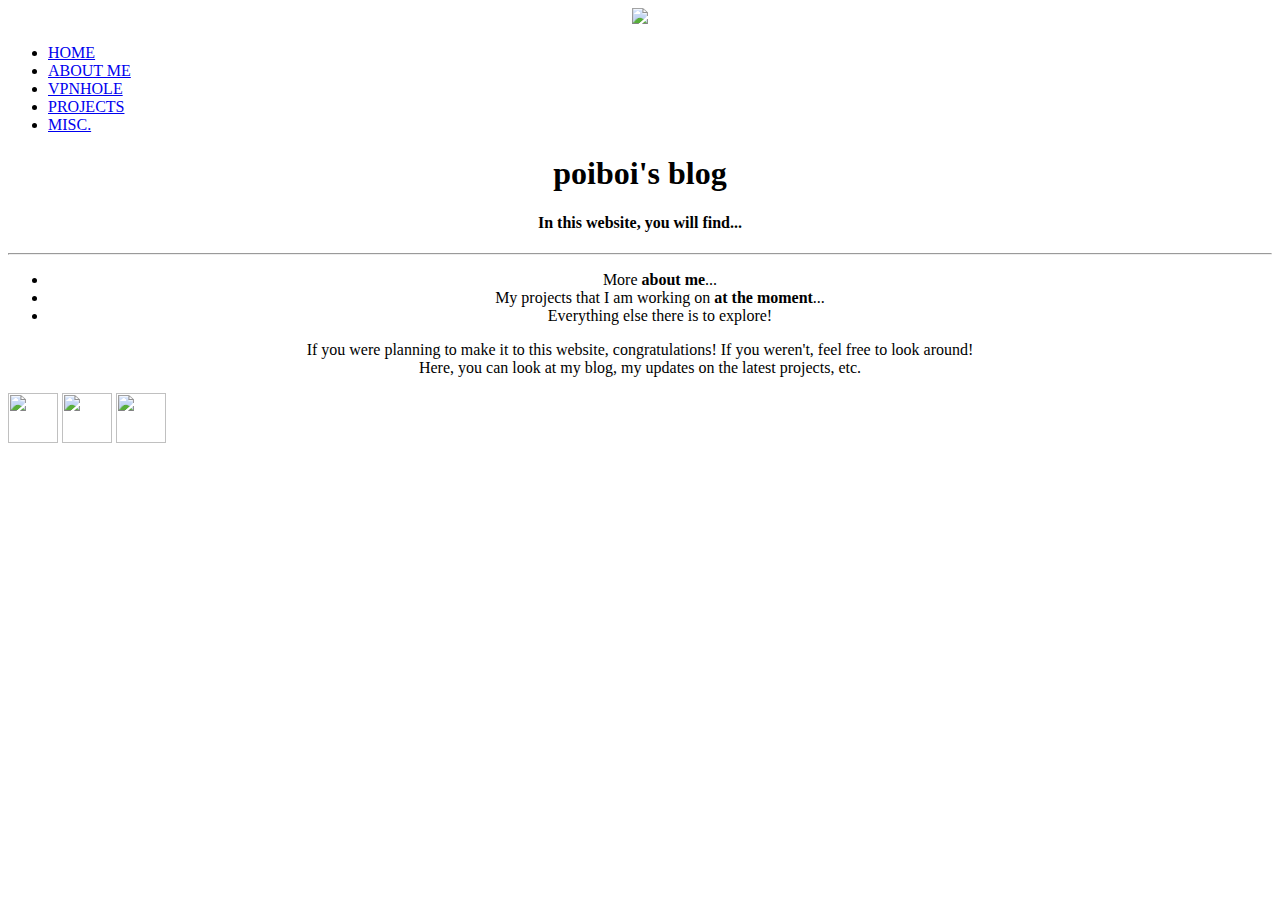
==== index.html @ 3abe9935 "Add files via upload" ====
<!DOCTYPE html>
<html>
  <head>
      <meta charset="UTF-8">
      <title>poiboi's blog</title>
      <link rel="stylesheet" href="css/global.css">
      <link rel="stylesheet" href="css/media-queries.css">
      <meta name="viewport" content="width=device-width">
      <link href="https://fonts.googleapis.com/css?family=Montserrat:400i" rel="stylesheet">
      <link href="https://fonts.googleapis.com/css?family=Thasadith" rel="stylesheet">
      <link href="https://fonts.googleapis.com/css?family=Ubuntu+Condensed" rel="stylesheet">
      <link href="https://fonts.googleapis.com/css?family=Oswald" rel="stylesheet">
  </head>
  <body>
    <div class="container">
      <header>
        <div>
          <span class="logo-content">
            <div align="center">
              <a href="#" class="main-logo">
                <img src="Images\bear.png">
              </a>
            </div>
              <nav>
                <div id="mainnav">
                  <ul>
                    <li><a href="index" class="nav-link">HOME</a></li>
                    <li><a href="about-me.html" class="nav-link">ABOUT ME</a></li>
                    <li><a href="vpnhole.html" class="nav-link">VPNHOLE</a></li>
                    <li><a href="projects.html" class="nav-link">PROJECTS</a></li>
                    <li><a href="misc.html" class="nav-link">MISC.</a></li>
                  </ul>
                </div>
              </nav>
            <!-- <span class="page-title">Blog</span> -->
          </span>
        </div>
      </header>
      <section>
        <div class="content" align="center">
          <h1>poiboi's blog</h1>
          <h4><b>In this website, you will find...</b></h4>
          <hr>
          <ul class="keypoints">
            <li>More <strong>about me</strong>...</li>
            <li>My projects that I am working on <strong>at the moment</strong>...</li>
            <li>Everything else there is to explore!</li>
          </ul>
          <!-- <ol> </ol> -->
          <p>
            If you were planning to make it to this website, congratulations! If you weren't, feel free to look around!
            <br>
            Here, you can look at my blog, my updates on the latest projects, etc.
          </p>
        </div>
          <footer>
            <span>
              <a class="discord-icon" target="blank_" href="https://goo.gl/mqGY5r"><img src="Images/discord.png" height="50" width="50"></a>
              <a class="youtube-icon" target="blank_" href="https://www.youtube.com/channel/UC0MkjxVMXbcovLzBOd8cS3A"><img src="Images/youtube.png" height="50" width="50"></a>
              <a class="tor-icon" target="blank_" href="http://qxfntxha7akxtdb4sauiajlyikeotvzcedrmqahlbenyabuuzl2r2byd.onion/"><img src="Images/orbot.png" height="50" width="50"></a>
            </span>
          </footer>
      </section>
    </div>
  </body>
</html>

<!-- Resources for additional help:
    https://www.w3schools.com/html/
    https://html.com/tags/-->
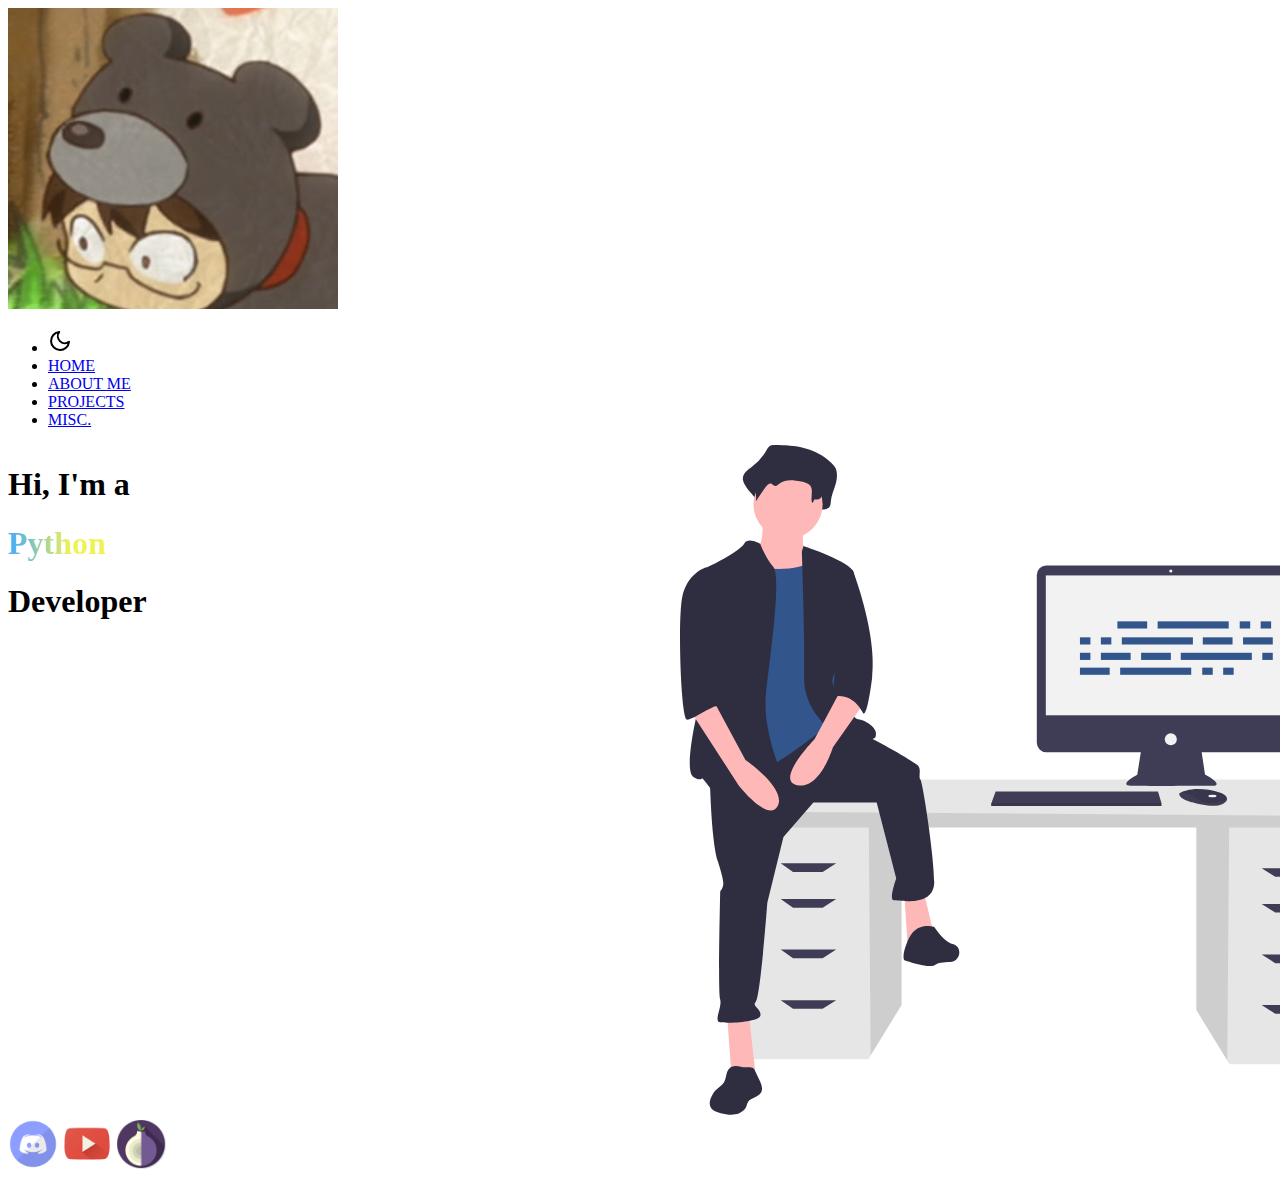
==== commit 02151756: "rework" ====
--- a/index.html
+++ b/index.html
@@ -1,70 +1,163 @@
 <!DOCTYPE html>
-<html>
-  <head>
-      <meta charset="UTF-8">
-      <title>poiboi's blog</title>
-      <link rel="stylesheet" href="css/global.css">
-      <link rel="stylesheet" href="css/media-queries.css">
-      <meta name="viewport" content="width=device-width">
-      <link href="https://fonts.googleapis.com/css?family=Montserrat:400i" rel="stylesheet">
-      <link href="https://fonts.googleapis.com/css?family=Thasadith" rel="stylesheet">
-      <link href="https://fonts.googleapis.com/css?family=Ubuntu+Condensed" rel="stylesheet">
-      <link href="https://fonts.googleapis.com/css?family=Oswald" rel="stylesheet">
-  </head>
-  <body>
-    <div class="container">
-      <header>
-        <div>
-          <span class="logo-content">
-            <div align="center">
-              <a href="#" class="main-logo">
-                <img src="Images\bear.png">
-              </a>
-            </div>
-              <nav>
-                <div id="mainnav">
-                  <ul>
-                    <li><a href="index" class="nav-link">HOME</a></li>
-                    <li><a href="about-me.html" class="nav-link">ABOUT ME</a></li>
-                    <li><a href="vpnhole.html" class="nav-link">VPNHOLE</a></li>
-                    <li><a href="projects.html" class="nav-link">PROJECTS</a></li>
-                    <li><a href="misc.html" class="nav-link">MISC.</a></li>
-                  </ul>
+<html lang="en">
+    <head>
+        <meta charset="UTF-8">
+        <title>poiboi's blog</title>
+        <link rel="stylesheet" href=".css/global.css">
+        <link rel="stylesheet" href="css/media-queries.css">
+        <meta name="viewport" content="width=device-width">
+        <meta name="author" content="poiboi">
+        <meta name="description" content="poiboi is a backend, excelling in Python and knowledgable in HTML.">
+        <meta name="keywords" content="developer,poiboi,backend,python,frontend,html,java,css,ai,github,coder,programmer,computer,cs,science">
+        <!-- <meta http-equiv="refresh" content="1"> -->
+        <link rel="preconnect" href="https://fonts.googleapis.com"> <!--preload for fast loading times-->
+        <link rel="preconnect" href="https://fonts.gstatic.com" crossorigin> 
+        <link href="https://fonts.googleapis.com/css?family=Thasadith" rel="stylesheet">
+        <link href="https://fonts.googleapis.com/css2?family=Raleway:wght@700&display=swap" rel="stylesheet"> 
+        <link href="https://fonts.googleapis.com/css?family=Oswald" rel="stylesheet">
+        <script src="https://code.jquery.com/jquery-3.6.1.min.js"></script>
+        <style>
+          section, #maintitle {
+            display: flex;
+          }
+          #programmerimg {
+
+            flex-basis: 80%;
+            margin: 0 8% 0 75%;
+          }
+          .pylng {
+            display: block;
+            font-family: inherit;
+
+            background: linear-gradient(90deg, rgba(65,171,255,1) 0%, rgba(240,242,83,1) 45%, rgba(240,242,83,1) 100%);    background-clip: text;
+            -webkit-background-clip: text;
+            -webkit-text-fill-color: transparent;
+          }
+        </style>
+    </head>
+    <body>
+        <div class="container">
+            <header>
+                <nav id="mainnav">
+                    <span class="logo-content">
+                        <a class="main-logo">
+                            <img src="Images/bear.png">
+                        </a>
+                    </span>
+                    <ul>
+                        <li>
+                            <div id="themechange">
+                                <svg id="darkchange" xmlns="http://www.w3.org/2000/svg" width="24" height="24" viewBox="0 0 24 24" fill="none" stroke="currentColor" stroke-width="2" stroke-linecap="round" stroke-linejoin="round" class="feather feather-moon">
+                                    <path d="M21 12.79A9 9 0 1 1 11.21 3 7 7 0 0 0 21 12.79z"></path>
+                                </svg>
+                                <svg id="lightchange" style="display: none;" xmlns="http://www.w3.org/2000/svg" width="24" height="24" viewBox="0 0 512 512">
+                                    <!--! Font Awesome Pro 6.2.0 by @fontawesome - https://fontawesome.com License - https://fontawesome.com/license (Commercial License) Copyright 2022 Fonticons, Inc. -->
+                                    <path d="M505.2 324.8l-47.73-68.78l47.75-68.81c7.359-10.62 8.797-24.12 3.844-36.06c-4.969-11.94-15.52-20.44-28.22-22.72l-82.39-14.88l-14.89-82.41c-2.281-12.72-10.76-23.25-22.69-28.22c-11.97-4.936-25.42-3.498-36.12 3.844L256 54.49L187.2 6.709C176.5-.6016 163.1-2.039 151.1 2.896c-11.92 4.971-20.4 15.5-22.7 28.19l-14.89 82.44L31.15 128.4C18.42 130.7 7.854 139.2 2.9 151.2C-2.051 163.1-.5996 176.6 6.775 187.2l47.73 68.78l-47.75 68.81c-7.359 10.62-8.795 24.12-3.844 36.06c4.969 11.94 15.52 20.44 28.22 22.72l82.39 14.88l14.89 82.41c2.297 12.72 10.78 23.25 22.7 28.22c11.95 4.906 25.44 3.531 36.09-3.844L256 457.5l68.83 47.78C331.3 509.7 338.8 512 346.3 512c4.906 0 9.859-.9687 14.56-2.906c11.92-4.969 20.4-15.5 22.7-28.19l14.89-82.44l82.37-14.88c12.73-2.281 23.3-10.78 28.25-22.75C514.1 348.9 512.6 335.4 505.2 324.8zM456.8 339.2l-99.61 18l-18 99.63L256 399.1L172.8 456.8l-18-99.63l-99.61-18L112.9 255.1L55.23 172.8l99.61-18l18-99.63L256 112.9l83.15-57.75l18.02 99.66l99.61 18L399.1 255.1L456.8 339.2zM256 143.1c-61.85 0-111.1 50.14-111.1 111.1c0 61.85 50.15 111.1 111.1 111.1s111.1-50.14 111.1-111.1C367.1 194.1 317.8 143.1 256 143.1zM256 319.1c-35.28 0-63.99-28.71-63.99-63.99S220.7 192 256 192s63.99 28.71 63.99 63.1S291.3 319.1 256 319.1z" />
+                                </svg>
+                            </div>
+                        </li>
+                        <li><a href="/" class="nav-link">HOME</a></li>
+                        <li><a href="about" class="nav-link">ABOUT ME</a></li>
+                        <li><a href="#" class="nav-link">PROJECTS</a></li>
+                        <li><a href="misc" class="nav-link">MISC.</a></li>
+                    </ul>
+                </nav>
+            </header>
+            <section>
+                <div class="maincontent">
+                  <h1 id="maintitle">Hi, I'm a</h1>
+                  <h1 class="pylng">Python</span>
+                  <h1 id="maintitle">Developer</h1>
+                  <br>
+                  <br>
+                  <br>
                 </div>
-              </nav>
-            <!-- <span class="page-title">Blog</span> -->
-          </span>
+                <div>
+                  <svg id="programmerimg" xmlns="http://www.w3.org/2000/svg" width="711.1879" height="669.68268" viewBox="0 0 711.1879 669.68268" xmlns:xlink="http://www.w3.org/1999/xlink">
+                    <title>computerprogrammer</title>
+                    <polygon points="516.326 380.018 516.326 565.013 547.27 615.443 549.625 619.279 671.722 619.279 674.189 380.018 516.326 380.018" fill="#e6e6e6" />
+                    <polygon points="516.326 380.018 516.326 565.013 547.27 615.443 549.169 380.018 516.326 380.018" opacity="0.1" />
+                    <polygon points="221.566 375.084 221.566 560.08 190.622 610.51 188.267 614.345 66.17 614.345 63.703 375.084 221.566 375.084" fill="#e6e6e6" />
+                    <polygon points="221.566 375.084 221.566 560.08 190.622 610.51 188.723 375.084 221.566 375.084" opacity="0.1" />
+                    <polygon points="711.188 371.385 711.188 382.484 47.67 382.484 47.67 366.451 109.335 334.385 656.923 334.385 711.188 371.385" fill="#e6e6e6" />
+                    <polygon points="711.188 371.385 711.188 382.484 47.67 382.484 47.67 366.451 711.188 371.385" opacity="0.1" />
+                    <polygon points="142.635 426.883 113.035 426.883 100.702 418.25 156.201 418.25 142.635 426.883" fill="#3f3d56" />
+                    <polygon points="142.635 462.649 113.035 462.649 100.702 454.016 156.201 454.016 142.635 462.649" fill="#3f3d56" />
+                    <polygon points="142.635 513.215 113.035 513.215 100.702 504.581 156.201 504.581 142.635 513.215" fill="#3f3d56" />
+                    <polygon points="142.635 563.78 113.035 563.78 100.702 555.147 156.201 555.147 142.635 563.78" fill="#3f3d56" />
+                    <polygon points="595.257 431.816 624.857 431.816 637.19 423.183 581.691 423.183 595.257 431.816" fill="#3f3d56" />
+                    <polygon points="595.257 467.582 624.857 467.582 637.19 458.949 581.691 458.949 595.257 467.582" fill="#3f3d56" />
+                    <polygon points="595.257 518.148 624.857 518.148 637.19 509.515 581.691 509.515 595.257 518.148" fill="#3f3d56" />
+                    <polygon points="595.257 568.713 624.857 568.713 637.19 560.08 581.691 560.08 595.257 568.713" fill="#3f3d56" />
+                    <path d="M859.81989,235.61493H610.63446a9.4227,9.4227,0,0,0-9.42389,9.42389V412.89655a9.4227,9.4227,0,0,0,9.42389,9.42388h94.5929l-3.54389,22.62623s-20.25281,10.75927-6.01251,11.07574,81.32764,0,81.32764,0,12.97448,0-7.59479-11.39221l-3.33362-22.30976h93.7497a9.42266,9.42266,0,0,0,9.42388-9.42388V245.03882A9.42266,9.42266,0,0,0,859.81989,235.61493Z" transform="translate(-244.40605 -115.15866)" fill="#3f3d56" />
+                    <rect x="365.82336" y="130.42445" width="249.99557" height="139.87094" fill="#f2f2f2" />
+                    <circle cx="490.82114" cy="125.99415" r="1.58225" fill="#f2f2f2" />
+                    <circle cx="490.82114" cy="294.34559" r="6.01255" fill="#f2f2f2" />
+                    <polygon points="481.452 357.952 481.452 361.117 311.202 361.117 311.202 358.585 311.436 357.952 315.632 346.56 477.971 346.56 481.452 357.952" fill="#3f3d56" />
+                    <path d="M791.37558,470.01266c-.31011,1.3259-1.481,2.72467-4.1265,4.04741-9.4935,4.74675-28.797-1.2658-28.797-1.2658s-14.87315-2.53161-14.87315-9.17706a11.86592,11.86592,0,0,1,1.30377-.77528c3.99133-2.11163,17.2253-7.32222,40.69051.22062a9.78618,9.78618,0,0,1,4.46035,2.923A4.667,4.667,0,0,1,791.37558,470.01266Z" transform="translate(-244.40605 -115.15866)" fill="#3f3d56" />
+                    <path d="M791.37558,470.01266c-11.62,4.45247-21.97744,4.78472-32.607-2.59805a23.34328,23.34328,0,0,0-13.88583-4.57268c3.99133-2.11163,17.2253-7.32222,40.69051.22062a9.78618,9.78618,0,0,1,4.46035,2.923A4.667,4.667,0,0,1,791.37558,470.01266Z" transform="translate(-244.40605 -115.15866)" opacity="0.1" />
+                    <ellipse cx="532.40017" cy="350.99016" rx="4.11385" ry="1.2658" fill="#f2f2f2" />
+                    <polygon points="481.452 357.952 481.452 361.117 311.202 361.117 311.202 358.585 311.436 357.952 481.452 357.952" opacity="0.1" />
+                    <path d="M339.06751,115.15881a8.55394,8.55394,0,0,0-4.96126,1.1083c-1.476,1.0108-2.40629,2.78162-3.35588,4.42947a52.98576,52.98576,0,0,1-14.43428,16.30464c-4.28894,3.142-9.74169,7.05966-9.00789,12.85269a17.37163,17.37163,0,0,0,2.09058,5.4255c3.9566,7.987,14.75357,14.15926,13.69156,23.27309,3.931-6.58092-1.327-9.835,2.604-16.41586,1.87205-3.134,5.12412-6.67168,7.95054-4.70353.94637.659,1.56777,1.84095,2.55314,2.41917,2.35122,1.37972,4.85259-1.258,6.93387-3.12633,7.17685-6.44263,17.383-4.7548,26.31387-2.74743,4.21624.94767,8.8473,2.191,11.33971,6.2207,3.277,5.29821-3.11344,11.02034-4.72807,17.01049a3.264,3.264,0,0,0,3.50293,4.06214c2.67975-.26434,5.8542-.481,6.01278-1.65694,3.37154.12,7.50269-.26181,8.94728-3.7725a14.76216,14.76216,0,0,0,.69252-4.29319c.5302-5.89718,3.0331-11.27719,4.69119-16.88993s2.37906-12.1905-.41909-17.1668a19.86362,19.86362,0,0,0-3.666-4.45557C379.94,117.67017,359.06259,115.136,339.06751,115.15881Z" transform="translate(-244.40605 -115.15866)" fill="#2f2e41" />
+                    <path d="M326.54375,190.06386s3.4534,28.7784-9.20909,31.08068,11.51136,41.4409,11.51136,41.4409l57.55681,6.90682-13.81364-46.04545s-9.20909-3.45341-3.4534-26.47613S326.54375,190.06386,326.54375,190.06386Z" transform="translate(-244.40605 -115.15866)" fill="#ffb8b8" />
+                    <polygon points="47.028 569.318 51.633 632.631 75.806 632.631 68.9 569.318 47.028 569.318" fill="#ffb8b8" />
+                    <polygon points="224.303 449.6 227.756 502.552 254.233 491.041 243.872 447.298 224.303 449.6" fill="#ffb8b8" />
+                    <path d="M274.16705,442.73826s1.15113,66.7659,8.058,88.63749,5.75568,23.02272,4.60455,26.47613-2.30228,1.15114-2.30228,6.90682-2.30227,96.69544,0,104.7534-6.90681,21.87159,0,23.02272,39.13863,0,40.28977-6.90682-9.20909-9.20909-4.60454-13.81363,11.51136-98.99772,11.51136-98.99772l16.11591-65.61476,29.92954-34.53409H441.0818l19.56932,75.975s-8.058,21.87159-2.30228,21.87159,40.28977,6.90682,40.28977-18.41818S487.12725,451.94735,484.825,449.64508s1.15113-10.36023-2.30228-13.81364-43.74317-27.62727-58.70794-32.23181S387.857,393.51476,387.857,393.51476Z" transform="translate(-244.40605 -115.15866)" fill="#2f2e41" />
+                    <path d="M498.63861,596.99051s-17.267-5.75568-25.325,11.51137-4.60454,21.87159-4.60454,21.87159,26.47613,9.20909,31.08068,4.60454c2.00333-2.00334,8.36471-2.69926,14.91273-2.84621,9.97289-.22381,12.62625-14.33323,3.20748-17.61885q-.42145-.147-.85317-.25539C507.8477,611.95529,498.63861,596.99051,498.63861,596.99051Z" transform="translate(-244.40605 -115.15866)" fill="#2f2e41" />
+                    <circle cx="108.03826" cy="59.36486" r="34.53409" fill="#ffb8b8" />
+                    <path d="M307.55,235.53374s56.40567,11.51136,70.21931-6.90682,19.56931,51.80113,19.56931,51.80113l6.90682,73.67272-10.36023,40.28977s-54.1034,43.74318-71.37044,47.19658-43.74318,5.75569-43.74318,5.75569,8.058-127.77613,8.058-130.0784S307.55,235.53374,307.55,235.53374Z" transform="translate(-244.40605 -115.15866)" fill="#32558c" />
+                    <path d="M324.70433,213.94456s-12.54979-7.18923-16.0032-.28241S273.01591,237.836,269.5625,237.836s6.90682,95.54431,2.30227,107.05567S245.38864,440.436,258.05114,447.34281s3.45341-6.90682,16.11591,10.36022,74.82385,17.267,78.27726,10.36023-27.62727-58.708-21.87159-107.05567,14.96477-115.11362,6.90682-124.32271S324.70433,213.94456,324.70433,213.94456Z" transform="translate(-244.40605 -115.15866)" fill="#2f2e41" />
+                    <path d="M366.258,221.7201l1.60341-5.518s47.89544,15.87824,50.19772,26.23847,1.15113,82.88181-6.90682,88.63749-19.56932,14.96477-11.51136,28.7784,17.267,28.77841,24.17386,29.92954,19.56931,9.20909,16.1159,17.267-44.89431-6.90682-44.89431-6.90682-27.62727-20.72045-26.47613-52.95227S366.258,221.7201,366.258,221.7201Z" transform="translate(-244.40605 -115.15866)" fill="#2f2e41" />
+                    <path d="M406.54771,357.55418l-27.62727,51.80113s-40.28976,41.4409-17.267,46.04545,35.68522-37.9875,35.68522-37.9875l29.92955-42.592Z" transform="translate(-244.40605 -115.15866)" fill="#ffb8b8" />
+                    <path d="M340.74981,124.19457a7.83806,7.83806,0,0,0-4.03868.78334,9.41322,9.41322,0,0,0-2.73182,3.13072,39.77267,39.77267,0,0,1-11.7501,11.524c-3.49138,2.22077-7.93014,4.98972-7.3328,9.0842a11.35949,11.35949,0,0,0,1.70182,3.8347,30.16344,30.16344,0,0,1,3.66519,18.80068l9.60011-13.954c1.52393-2.21507,4.17125-4.7155,6.47207-3.32442.77039.46577,1.27623,1.30117,2.07836,1.70985,1.914.97518,3.95021-.88912,5.64447-2.20967,5.84225-4.55361,14.15049-3.36066,21.42059-1.94187,3.43219.66981,7.20207,1.54859,9.231,4.39676,3.37169,4.73311-.149,11.5721,1.81882,17.04a5.02339,5.02339,0,0,0,2.07852-3.31717c2.74457.08484,6.1075-.185,7.28345-2.66638a9.18757,9.18757,0,0,0,.56374-3.03439c.43161-4.16809,2.46907-7.97065,3.81883-11.93769s1.93666-8.61616-.34116-12.13338a14.68107,14.68107,0,0,0-2.98426-3.14917C374.02174,125.96958,357.02664,124.17845,340.74981,124.19457Z" transform="translate(-244.40605 -115.15866)" fill="#2f2e41" />
+                    <path d="M406.54771,237.836l10.72528,2.84686s24.95995,63.919,19.20427,107.66222-9.20909,34.53409-9.20909,34.53409-9.20909-20.72046-29.92955-16.11591Z" transform="translate(-244.40605 -115.15866)" fill="#2f2e41" />
+                    <path d="M293.02894,739.422c-2.77592,3.77228-2.21935,9.16459-4.67828,13.15075-2.13144,3.45526-6.14837,5.26695-8.81439,8.32869a22.32616,22.32616,0,0,0-2.26617,3.25987c-2.47311,4.14255-4.4833,9.45174-2.04761,13.61641,1.95936,3.35022,6.07786,4.65961,9.855,5.552,4.77407,1.128,9.73436,2.03071,14.56354,1.16876s9.54882-3.819,11.27067-8.41239a32.50011,32.50011,0,0,1,1.2051-3.4007c2.61747-5.15294,10.82749-5.20864,13.50628-10.33,1.87466-3.584.15138-7.91623-1.57118-11.57578l-5.26109-11.1771c-1.74592-3.70919-8.82362-1.57608-12.51339-2.46492C301.46518,735.97844,296.49084,734.70126,293.02894,739.422Z" transform="translate(-244.40605 -115.15866)" fill="#2f2e41" />
+                    <path d="M254.59773,380.5769l48.34772,74.82386s29.92954,37.98749,39.13863,20.72045-32.23181-46.04545-32.23181-46.04545L278.77159,372.519Z" transform="translate(-244.40605 -115.15866)" fill="#ffb8b8" />
+                    <path d="M278.77159,240.13828,269.5625,237.836s-18.41818,5.75568-23.02272,29.92954-1.15114,120.86931,4.60454,122.02044,28.42725-16.83663,32.05624-13.02286-7.88238-15.75554-4.429-26.11577S278.77159,240.13828,278.77159,240.13828Z" transform="translate(-244.40605 -115.15866)" fill="#2f2e41" />
+                    <g id="f3c2397c-d780-4cc6-97d8-1503d8277a2c" data-name="Group 13">
+                      <rect id="ad41612f-86f7-46b2-a964-3a5da7bcf3cf" data-name="Rectangle 55" x="437.40692" y="176.36275" width="29.75235" height="7.1626" fill="#32558c" />
+                      <rect id="b9a0b375-cc2a-4c59-8850-661af54e4f62" data-name="Rectangle 56" x="559.72215" y="176.36275" width="10.46842" height="7.1626" fill="#32558c" />
+                      <rect id="e174c2ab-9bc5-41ec-b37c-b06fbf8a9878" data-name="Rectangle 57" x="580.65899" y="176.36275" width="10.46842" height="7.1626" fill="#32558c" />
+                      <rect id="ba2479ac-4c7d-43b4-a028-73b1e20e4002" data-name="Rectangle 58" x="477.62768" y="176.36275" width="71.07506" height="7.1626" fill="#32558c" />
+                      <rect id="ac60ef86-00f2-480b-8171-28b6fdfc1958" data-name="Rectangle 59" x="399.94099" y="222.6442" width="29.75235" height="7.1626" fill="#32558c" />
+                      <rect id="b3d8298d-cd65-487a-8b19-4cee946356e7" data-name="Rectangle 60" x="522.25621" y="222.6442" width="10.46842" height="7.1626" fill="#32558c" />
+                      <rect id="ed27f15f-f0c4-4569-8330-a6688f8e356c" data-name="Rectangle 61" x="543.19305" y="222.6442" width="10.46842" height="7.1626" fill="#32558c" />
+                      <rect id="f685c005-adaf-4d60-acda-005b037d82a6" data-name="Rectangle 62" x="440.16176" y="222.6442" width="71.07506" height="7.1626" fill="#32558c" />
+                      <rect id="eca7c7fc-83f8-48ca-a588-6606db47af3f" data-name="Rectangle 63" x="522.80718" y="192.34088" width="29.75235" height="7.1626" fill="#32558c" />
+                      <rect id="a71b5b2f-f8b9-481d-a301-5e3357e5fe42" data-name="Rectangle 64" x="563.02795" y="192.34088" width="29.75235" height="7.1626" fill="#32558c" />
+                      <rect id="abb3a25a-f854-41fc-8391-e6ad9fbe2417" data-name="Rectangle 66" x="399.94099" y="192.34088" width="10.46842" height="7.1626" fill="#32558c" />
+                      <rect id="add2b425-b775-4eb5-9c25-8c4c14f957c9" data-name="Rectangle 67" x="420.87784" y="192.34088" width="10.46842" height="7.1626" fill="#32558c" />
+                      <rect id="b7159612-3b84-4b0b-a885-612eaab04c06" data-name="Rectangle 68" x="441.81466" y="192.34088" width="71.07506" height="7.1626" fill="#32558c" />
+                      <rect id="edfc7301-4de5-47dc-80e2-1ae2da982d6d" data-name="Rectangle 69" x="461.09859" y="207.76802" width="29.75235" height="7.1626" fill="#32558c" />
+                      <rect id="e1009f91-6275-4375-80fa-0d778e331fdc" data-name="Rectangle 70" x="420.87783" y="207.76802" width="29.75235" height="7.1626" fill="#32558c" />
+                      <rect id="a060fb9f-1f1a-4862-9a69-16dd49199e18" data-name="Rectangle 71" x="399.941" y="207.76802" width="10.46842" height="7.1626" fill="#32558c" />
+                      <rect id="b6754d5f-104f-449c-b9a9-cf9ac82bf5fe" data-name="Rectangle 73" x="582.31189" y="207.76802" width="10.46842" height="7.1626" fill="#32558c" />
+                      <rect id="e6ed1ccd-2cfd-450f-a339-07df3a1ee6bb" data-name="Rectangle 74" x="500.76841" y="207.76802" width="71.07506" height="7.1626" fill="#32558c" />
+                    </g>
+                  </svg>
+                </div>
+            </section>
+            <footer>
+                <span>
+                    <a class="discord-icon" target="blank_" href="http://discord.gg/jcBhGGRwYE"><img src="Images/discord.png" height="50" width="50"></a>
+                    <a class="youtube-icon" target="blank_" href="https://www.youtube.com/channel/UC0MkjxVMXbcovLzBOd8cS3A"><img src="Images/youtube.png" height="50" width="50"></a>
+                    <a class="tor-icon" target="blank_" href="http://qxfntxha7akxtdb4sauiajlyikeotvzcedrmqahlbenyabuuzl2r2byd.onion/"><img src="Images/orbot.png" height="50" width="50"></a>
+                </span>
+            </footer>
         </div>
-      </header>
-      <section>
-        <div class="content" align="center">
-          <h1>poiboi's blog</h1>
-          <h4><b>In this website, you will find...</b></h4>
-          <hr>
-          <ul class="keypoints">
-            <li>More <strong>about me</strong>...</li>
-            <li>My projects that I am working on <strong>at the moment</strong>...</li>
-            <li>Everything else there is to explore!</li>
-          </ul>
-          <!-- <ol> </ol> -->
-          <p>
-            If you were planning to make it to this website, congratulations! If you weren't, feel free to look around!
-            <br>
-            Here, you can look at my blog, my updates on the latest projects, etc.
-          </p>
-        </div>
-          <footer>
-            <span>
-              <a class="discord-icon" target="blank_" href="https://goo.gl/mqGY5r"><img src="Images/discord.png" height="50" width="50"></a>
-              <a class="youtube-icon" target="blank_" href="https://www.youtube.com/channel/UC0MkjxVMXbcovLzBOd8cS3A"><img src="Images/youtube.png" height="50" width="50"></a>
-              <a class="tor-icon" target="blank_" href="http://qxfntxha7akxtdb4sauiajlyikeotvzcedrmqahlbenyabuuzl2r2byd.onion/"><img src="Images/orbot.png" height="50" width="50"></a>
-            </span>
-          </footer>
-      </section>
-    </div>
-  </body>
+        <script>
+            $('#themechange').click(function(event) {
+                if ($("body").hasClass("dark-mode")) {
+                    $("body").removeClass("dark-mode")
+                }
+                else {
+                    $("body").addClass("dark-mode")
+                }
+                $("body").toggleClass('.dark-mode');
+                $('#darkchange').toggle();
+                $('#lightchange').toggle();
+                event.preventDefault();
+            });
+        </script>
+    </body>
 </html>
-
-<!-- Resources for additional help:
-    https://www.w3schools.com/html/
-    https://html.com/tags/-->
--- a/css/media-queries.css
+++ b/css/media-queries.css
@@ -0,0 +1,56 @@
+/* CSS Breakpoints */
+/* Phone */
+
+@media only screen and (max-width: 600px) {
+
+  header {
+    background-color: gray;
+  }
+
+  header div,
+  section nav,
+  footer,
+  .content {
+    width: 100%;
+    padding: 0 auto;
+  }
+
+  section {
+    padding: 0;
+  }
+
+  section nav {
+    left: 0;
+    top: 0;
+  }
+
+  header div {
+    padding: 10px;
+    text-align: center;
+  }
+
+  nav a {
+    display: block;
+  }
+
+  section {
+    min-height: 550px;
+  }
+
+  .content {
+    padding: 10px;
+    width: 100%;
+    min-height: 450px;
+  }
+
+  footer div {
+    position: relative;
+    margin: 0 auto;
+  }
+
+  iframe {
+    height: auto;
+    width: auto;
+  }
+  
+}
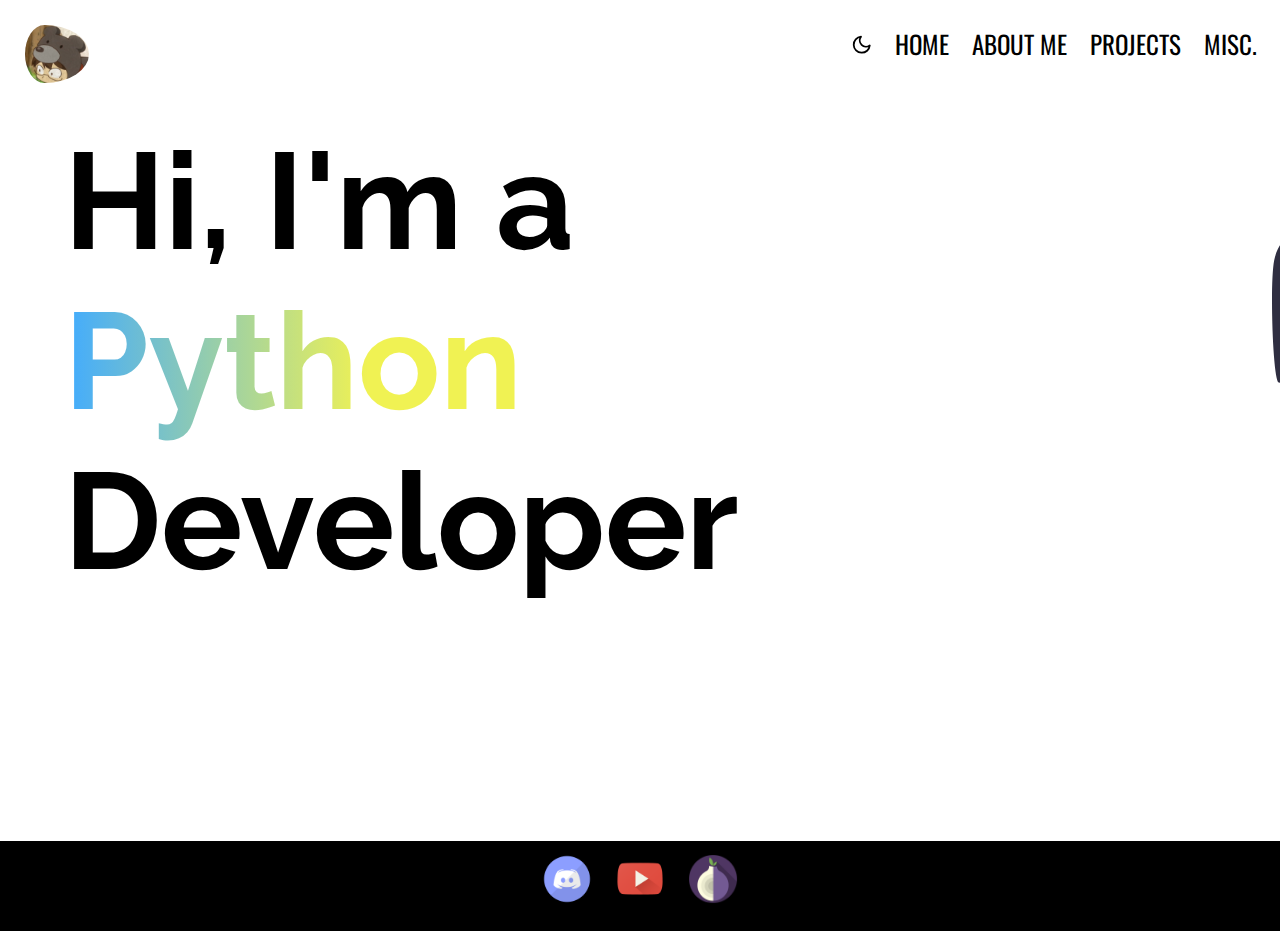
==== commit 104c3427: "typo" ====
--- a/index.html
+++ b/index.html
@@ -3,7 +3,7 @@
     <head>
         <meta charset="UTF-8">
         <title>poiboi's blog</title>
-        <link rel="stylesheet" href=".css/global.css">
+        <link rel="stylesheet" href="css/global.css">
         <link rel="stylesheet" href="css/media-queries.css">
         <meta name="viewport" content="width=device-width">
         <meta name="author" content="poiboi">
--- a/css/global.css
+++ b/css/global.css
@@ -0,0 +1,211 @@
+/* * * START CSS TIPS * * *
+  * Great places to learn about CSS
+  * * https://css-tricks.com
+  * * https://www.w3schools.com/
+  * * https://www.google.com/
+  * List of available CSS properties: https://developer.mozilla.org/en-US/docs/Web/CSS/Reference
+  * List of shorthand properties: https://developer.mozilla.org/en-US/docs/Web/CSS/Shorthand_properties
+  * Directory paths: https://css-tricks.com/quick-reminder-about-file-paths/
+  * To know which browsers support what property: https://caniuse.com/
+  * Alphabetizing your CSS properties makes for easier reading
+  * Indenting by 2 spaces helps for readability
+  * When developing with CSS use classes as much as possible leave id(s) for Javascript
+  * Give everything a meaningful name
+  * By default all elements are set to position:static: Default value. Elements render in order, as they appear in the document flow
+  * Single property items can be on the same line as enclosing bracket { } saves on whitespace while developing
+  * Whitespace is ignored, will not render in HTML file
+  * Every property should end with a semi colon
+  * Remember to compress your imagery: https://enviragallery.com/9-best-free-image-optimization-tools-for-image-compression/ no one want to wait and download a 1 MB image on a mobile device
+  * Fonts - web safe fonts will give you the most speed when someone is trying to view your site at an airport, museum, in a canyon - somewhere there is a slow connection, not everyone travels at the same speed
+ * * * END CSS TIPS * * */
+/*blue, black, white, #32558C*/
+
+* {
+  box-sizing: border-box;
+  color: black;
+  font-family: 'Thasadith', serif;
+  padding: 0;
+  margin: 0;
+}
+
+h1, h2, h3, h4, h5, h6 {
+  font-family: 'Raleway', sans-serif;
+}
+
+.dark-mode {
+  background: #040720;
+  color: white;
+}
+
+.dark-mode * {
+  color: inherit;
+}
+
+.dark-mode #mainnav li a {
+  color: white;
+}
+
+@keyframes fadein {
+  from {
+    opacity: 0;
+  }
+  to {
+    opacity: 1;
+  }
+}
+
+@-webkit-keyframes fadein {
+  from {
+    opacity: 0;
+  }
+  to {
+    opacity: 1;
+  }
+}
+
+#lightchange {
+  fill: white;
+}
+
+.container {
+  padding: 0;
+  min-height: 100%;
+
+  margin-top: 0px; /*-70*/
+  margin-bottom: 0px;
+  margin-right: 0;
+  margin-left: 0;
+}
+
+header {
+  background-color: inherit;
+  /* width: 80%; changing the height adds unnecessary space to the side of the nav*/
+
+  height: 10%; /*180px*/ 
+  padding-top: 0px;
+  padding-right: 0;
+  padding-bottom: 0px;
+  padding-left: 0;
+
+  margin-top: 0;
+  margin-bottom: 0;
+  margin-right: 0;
+  margin-left: 0;
+}
+
+ul, li {
+  padding: 0;
+  display: block;
+}
+
+#mainnav {
+  display: flex;
+  margin: 0; /*top right bottom left, 0 auto*/
+}
+
+#mainnav ul {
+  padding: 1.5625em 0 1.5625em 0;
+}
+
+#mainnav li {
+  display: inline;
+}
+
+#mainnav li svg {
+  width: 5%;
+  height: auto;
+}
+
+#themechange {
+  display: inline;
+}
+
+#mainnav a {
+  color: black;
+  font-family: 'Oswald', sans-serif;
+  text-decoration: none;
+  font-size: 1.5625em;
+}
+
+#mainnav a:hover { 
+  transition: 3s linear;
+  text-decoration: underline black 3px;
+}
+
+.logo-content {
+  display: inherit;
+  flex: 1; /* shorthand for: flex-grow: 1, flex-shrink: 1, flex-basis: 0 */
+
+  align-items: center;
+}
+
+.main-logo img {
+  display: inherit;
+
+  width: 25%; /*to scale with width*/
+  /*margin: 12px; /* 5%, to space image from top of page*/
+  padding: 25px 0 25px 25px;
+  border-radius: 50%;
+}
+
+section {
+  background-image: inherit;
+
+  /* background-position: center center;
+  background-repeat: no-repeat; */
+  /* padding: 2% 0% 2% 15% */
+}
+
+.maincontent {
+  background-color: inherit; /*red, green, blue, opacity*/
+  font-family: "Raleway", sans-serif;
+
+  min-height: 500px;
+  text-align: left;
+  padding: 1% 0 0 5%;
+  font-size: 4.25em;
+}
+
+li {
+  display: block;
+  list-style-type: circle;
+  margin: 0px 20px 0px 0px; /* spacing in-between the boxes */
+  padding: 10px 0px 10px 0px; /* spacing inside the boxes 10 20 10 20*/
+}
+
+code {
+  display: inline-block;
+  background: rgba(1, 2, 3, 0.9);
+  font-family: "SFMono-Regular", "Consolas", "Liberation Mono", "Menlo", "monospace";
+  tab-size: 2;
+  word-break: normal;
+  hyphens: none;
+  white-space: pre;
+  overflow-x: scroll;
+  font-size: 16px;
+  padding: 2px 8px 2px 8px; /*5 20 12 22*/
+  line-height: 1.75;
+}
+
+.lng-css, .lng-js, .lng-scss {
+  color: #f5d67b;
+}
+
+footer {
+  background-color: black;
+  width: 100%;
+  min-height: 90px;
+  text-align: center;
+  padding-top: 1%;
+}
+
+footer div {
+  position: absolute;
+  right: 0;
+  width: 112px;
+  z-index: 2;
+}
+
+footer a {
+  padding: 0px 10px 0px 10px;
+}
--- a/css/media-queries.css
+++ b/css/media-queries.css
@@ -3,34 +3,50 @@
 
 @media only screen and (max-width: 600px) {
 
-  header {
-    background-color: gray;
+  .dark-mode {
+    background: #040720;
+    color: white;
+  }
+  
+  .dark-mode * {
+    color: white;
+  }
+  
+  .dark-mode #mainnav {
+    background: inherit;
+    color: inherit;
   }
 
-  header div,
-  section nav,
-  footer,
-  .content {
-    width: 100%;
-    padding: 0 auto;
+  .dark-mode #mainnav li a {
+    color: white;
+  }
+
+  header {
+    background-color: white;
+  }
+
+  .main-logo img {
+    min-width: 50%;
+  }
+  
+  #mainnav {
+    display: flex;
+  }
+  
+  #mainnav ul {
+    padding: 1.5625em 0 1.5625em 0;
   }
 
   section {
     padding: 0;
   }
 
-  section nav {
-    left: 0;
-    top: 0;
+  .maincontent {
+    font-size: 2.125em;
   }
 
   header div {
-    padding: 10px;
     text-align: center;
-  }
-
-  nav a {
-    display: block;
   }
 
   section {
@@ -38,19 +54,14 @@
   }
 
   .content {
-    padding: 10px;
+    margin-top: 20px;
     width: 100%;
-    min-height: 450px;
+    min-height: 350px;
   }
 
   footer div {
     position: relative;
-    margin: 0 auto;
   }
 
-  iframe {
-    height: auto;
-    width: auto;
-  }
+}
   
-}
